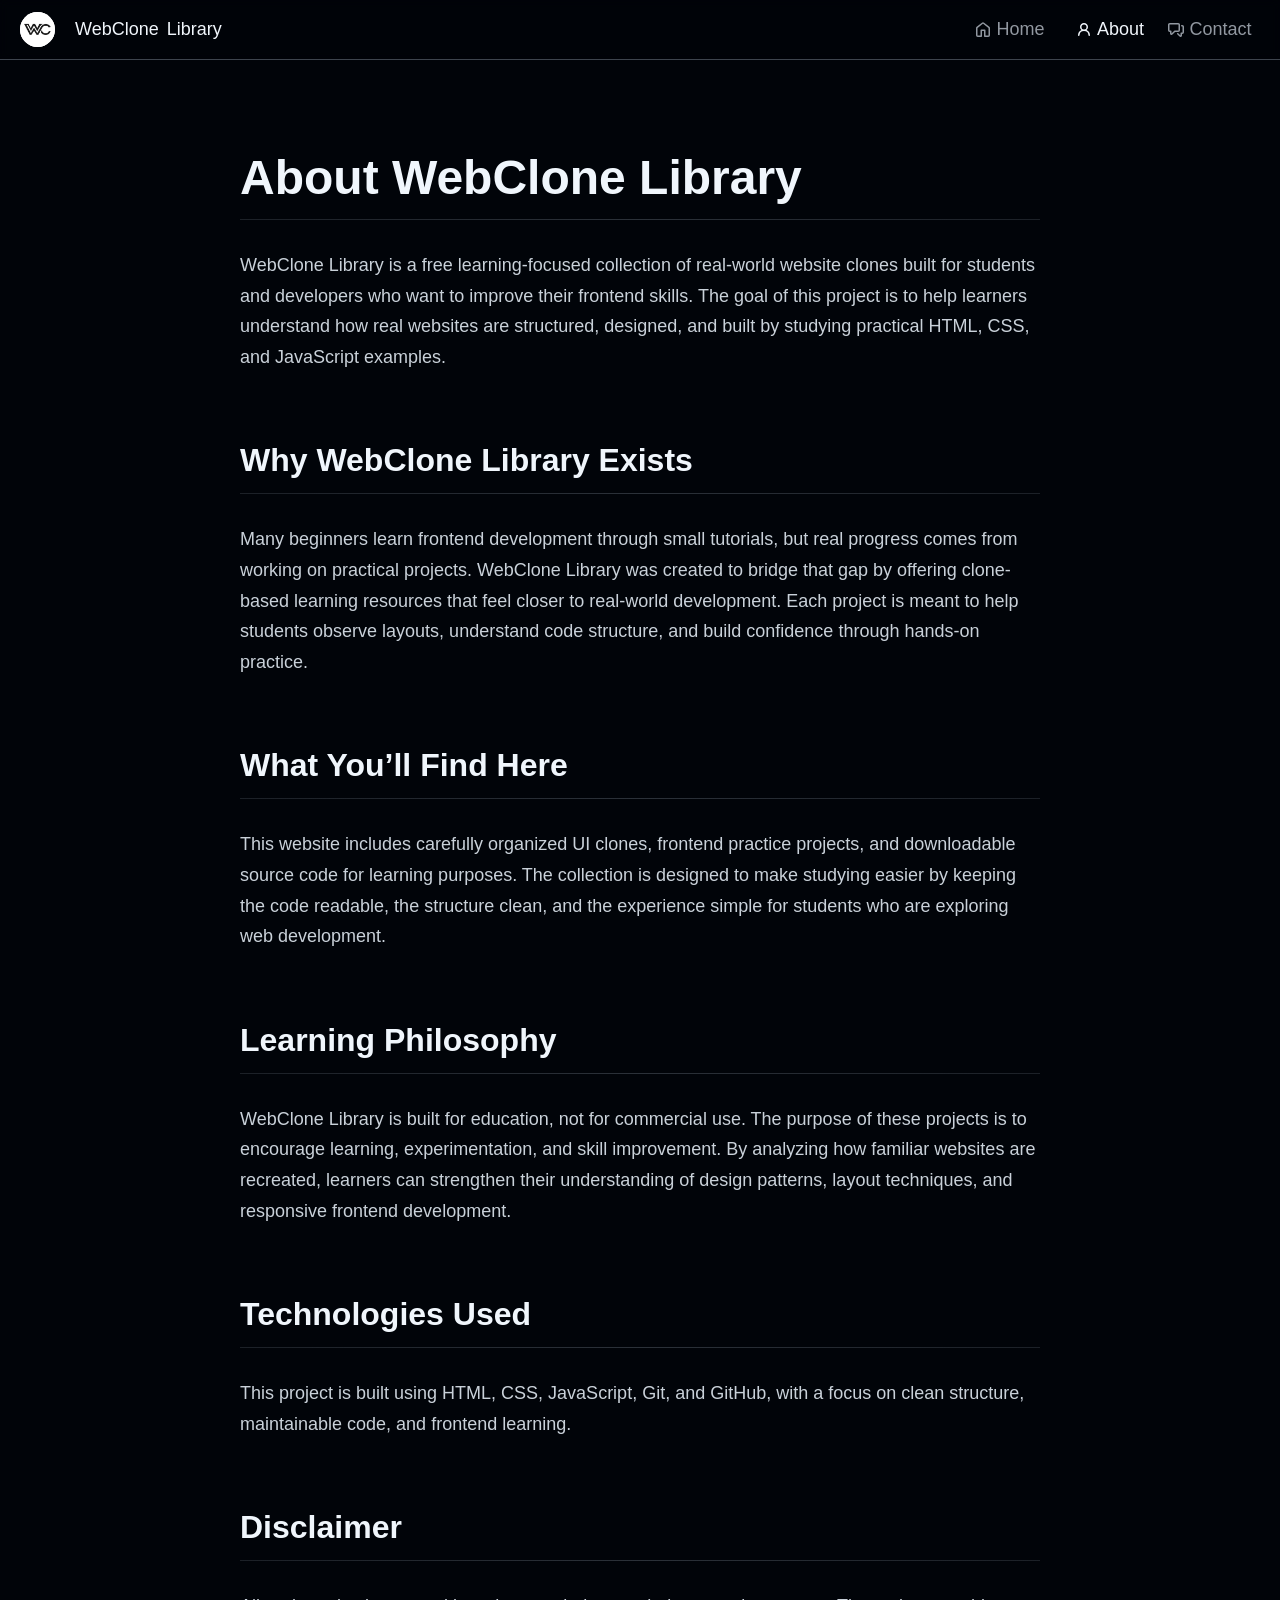
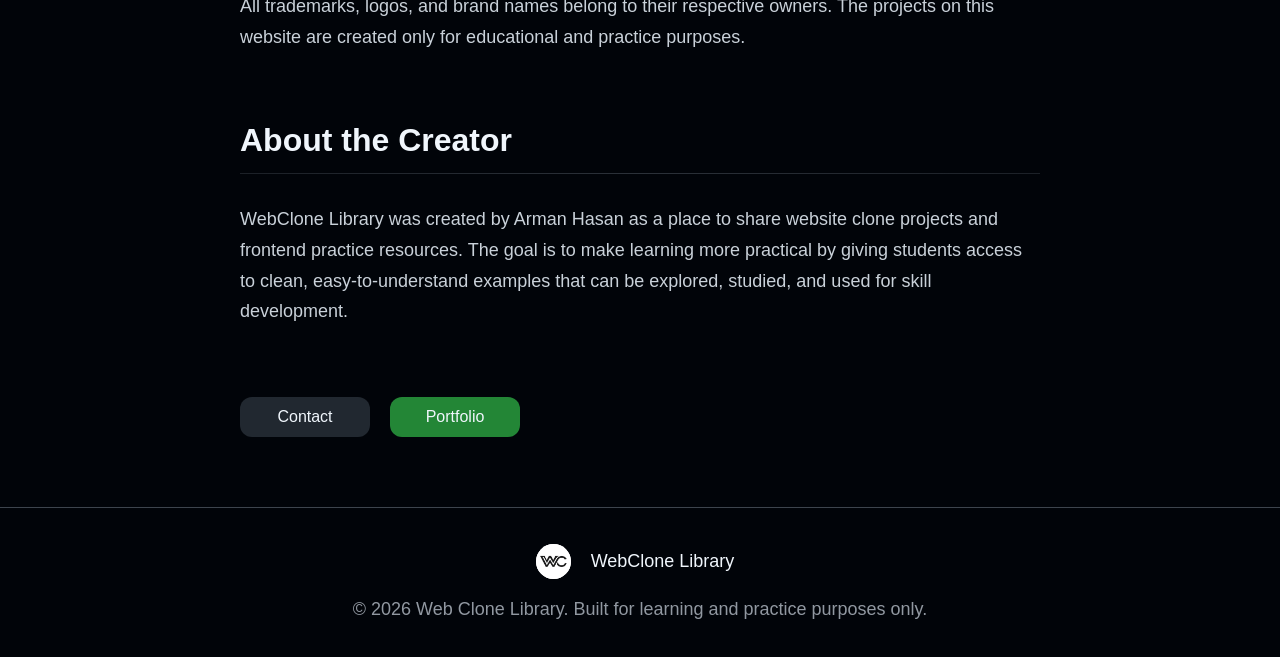
==== about.html @ 4cbb58ee "add webclone-library files" ====
<!DOCTYPE html>
<html lang="en">

<head>
    <!-- =========================
         BASIC SETUP
    ========================== -->
    <meta charset="UTF-8">
    <meta name="viewport" content="width=device-width, initial-scale=1.0">

    <!-- =========================
         SEO
    ========================== -->
    <title>WebClone Library | Real Website Clones for Frontend Learning</title>

    <meta name="description"
        content="WebClone Library is a free collection of real-world website clones built for students and developers. Study layouts, analyze code structure, and improve HTML, CSS, and JavaScript skills through practical frontend projects.">

    <meta name="author" content="Arman Hasan">

    <meta name="robots" content="index, follow">
    <meta name="googlebot" content="index, follow">

    <meta name="theme-color" content="#000000">

    <!-- =========================
         CANONICAL URL
         ENABLE AFTER DOMAIN SETUP
    ========================== -->

    <!--
    <link rel="canonical" href="https://your-domain.com/">
    -->

    <!-- =========================
         FAVICONS
    ========================== -->

    <link rel="icon" type="image/png" sizes="96x96" href="/favicon-96x96.png">
    <link rel="icon" type="image/svg+xml" href="/favicon.svg">
    <link rel="shortcut icon" href="/favicon.ico">
    <link rel="apple-touch-icon" sizes="180x180" href="/apple-touch-icon.png">

    <!-- =========================
         PWA
    ========================== -->

    <meta name="apple-mobile-web-app-title" content="WebClone Library">
    <link rel="manifest" href="/site.webmanifest">

    <!-- =========================
         OPEN GRAPH
         ENABLE DOMAIN & IMAGE LATER
    ========================== -->

    <meta property="og:type" content="website">
    <meta property="og:site_name" content="WebClone Library">

    <meta property="og:title" content="WebClone Library | Real Website Clones for Frontend Learning">

    <meta property="og:description"
        content="Explore real-world website clones, learn frontend development, and improve your HTML, CSS, and JavaScript skills through practical projects.">

    <!--
    <meta property="og:url"
        content="https://your-domain.com/">

    <meta property="og:image"
        content="https://your-domain.com/assets/images/og-image.png">
    -->

    <!-- =========================
         TWITTER / X
         ENABLE IMAGE LATER
    ========================== -->

    <meta name="twitter:card" content="summary_large_image">

    <meta name="twitter:title" content="WebClone Library | Real Website Clones">

    <meta name="twitter:description"
        content="A scalable collection of real-world website clones handcrafted for learning modern frontend development.">

    <!--
    <meta name="twitter:image"
        content="https://your-domain.com/assets/images/og-image.png">
    -->

    <!-- =====================================
         ORGANIZATION SCHEMA
    ====================================== -->

    <!--
    FUTURE ADDITIONS:

    "url": "https://your-domain.com",

    "logo": "https://your-domain.com/assets/images/logo.png",

    "sameAs": [
      "https://github.com/yourusername",
      "https://linkedin.com/in/yourusername",
      "https://x.com/yourusername"
    ]
    -->

    <script type="application/ld+json">
{
  "@context": "https://schema.org",
  "@type": "Organization",
  "name": "WebClone Library",
  "description": "A free collection of real-world website clones built for students and developers to learn frontend development through practical HTML, CSS and JavaScript projects.",
  "founder": {
    "@type": "Person",
    "name": "Arman Hasan"
  }
}
</script>

    <!-- =====================================
         COLLECTION PAGE SCHEMA
    ====================================== -->

    <!--
    ENABLE LATER:

    "url": "https://your-domain.com"
    -->

    <script type="application/ld+json">
{
  "@context": "https://schema.org",
  "@type": "CollectionPage",
  "name": "WebClone Library",
  "description": "A free collection of real-world website clones built for students and developers to learn frontend development through practical HTML, CSS and JavaScript projects.",
  "publisher": {
    "@type": "Organization",
    "name": "WebClone Library"
  },
  "about": {
    "@type": "Thing",
    "name": "Frontend Development"
  }
}
</script>

    <!-- =========================
         PERFORMANCE
    ========================== -->

    <meta http-equiv="X-UA-Compatible" content="IE=edge">

    <!-- =========================
         STYLESHEET
    ========================== -->

    <link rel="stylesheet" href="style.css">
</head>

<body>
    <header>
        <div class="nav-bar">

            <div class="logo">
                <a href="index.html" class="logo">
                    <img src="assets/icons/main-logo.svg" alt="WebClone Library Logo" class="logo-img">
                    <p class="logo-text">WebClone <span>Library</span></p>
                </a>
            </div>


            <div class="nav-link-row">

                <a class="nav-link" href="index.html">
                    <svg xmlns="http://www.w3.org/2000/svg" viewBox="0 0 16 16" width="16" height="16"
                        class="nav-link-svg">
                        <path
                            d="M6.906.664a1.749 1.749 0 0 1 2.187 0l5.25 4.2c.415.332.657.835.657 1.367v7.019A1.75 1.75 0 0 1 13.25 15h-3.5a.75.75 0 0 1-.75-.75V9H7v5.25a.75.75 0 0 1-.75.75h-3.5A1.75 1.75 0 0 1 1 13.25V6.23c0-.531.242-1.034.657-1.366l5.25-4.2Zm1.25 1.171a.25.25 0 0 0-.312 0l-5.25 4.2a.25.25 0 0 0-.094.196v7.019c0 .138.112.25.25.25H5.5V8.25a.75.75 0 0 1 .75-.75h3.5a.75.75 0 0 1 .75.75v5.25h2.75a.25.25 0 0 0 .25-.25V6.23a.25.25 0 0 0-.094-.195Z">
                        </path>
                    </svg>
                    Home
                </a>
                <a class="nav-link active" href="about.html">
                    <svg xmlns="http://www.w3.org/2000/svg" viewBox="0 0 16 16" width="16" height="16"
                        class="nav-link-svg active">
                        <path
                            d="M10.561 8.073a6.005 6.005 0 0 1 3.432 5.142.75.75 0 1 1-1.498.07 4.5 4.5 0 0 0-8.99 0 .75.75 0 0 1-1.498-.07 6.004 6.004 0 0 1 3.431-5.142 3.999 3.999 0 1 1 5.123 0ZM10.5 5a2.5 2.5 0 1 0-5 0 2.5 2.5 0 0 0 5 0Z">
                        </path>
                    </svg>
                    About
                </a>
                <a class="nav-link" href="contact.html">
                    <svg xmlns="http://www.w3.org/2000/svg" viewBox="0 0 16 16" width="16" height="16"
                        class="nav-link-svg">
                        <path
                            d="M1.75 1h8.5c.966 0 1.75.784 1.75 1.75v5.5A1.75 1.75 0 0 1 10.25 10H7.061l-2.574 2.573A1.458 1.458 0 0 1 2 11.543V10h-.25A1.75 1.75 0 0 1 0 8.25v-5.5C0 1.784.784 1 1.75 1ZM1.5 2.75v5.5c0 .138.112.25.25.25h1a.75.75 0 0 1 .75.75v2.19l2.72-2.72a.749.749 0 0 1 .53-.22h3.5a.25.25 0 0 0 .25-.25v-5.5a.25.25 0 0 0-.25-.25h-8.5a.25.25 0 0 0-.25.25Zm13 2a.25.25 0 0 0-.25-.25h-.5a.75.75 0 0 1 0-1.5h.5c.966 0 1.75.784 1.75 1.75v5.5A1.75 1.75 0 0 1 14.25 12H14v1.543a1.458 1.458 0 0 1-2.487 1.03L9.22 12.28a.749.749 0 0 1 .326-1.275.749.749 0 0 1 .734.215l2.22 2.22v-2.19a.75.75 0 0 1 .75-.75h1a.25.25 0 0 0 .25-.25Z">
                        </path>
                    </svg>
                    Contact
                </a>
            </div>

        </div>
    </header>

    <main>
        <section class="about">
            <div class="about-group">
                <h1>About WebClone Library</h1>
                <div class="divider"></div>
                <p>WebClone Library is a free learning-focused collection of real-world website clones built for
                    students and developers who want to improve their frontend skills. The goal of this project is to
                    help learners understand how real websites are structured, designed, and built by studying practical
                    HTML, CSS, and JavaScript examples.</p>
            </div>
            <div class="about-group">
                <h2>Why WebClone Library Exists</h2>
                <div class="divider"></div>
                <p>Many beginners learn frontend development through small tutorials, but real progress comes from
                    working on practical projects. WebClone Library was created to bridge that gap by offering
                    clone-based learning resources that feel closer to real-world development. Each project is meant to
                    help students observe layouts, understand code structure, and build confidence through hands-on
                    practice.</p>

            </div>
            <div class="about-group">
                <h2>What You’ll Find Here</h2>
                <div class="divider"></div>
                <p>This website includes carefully organized UI clones, frontend practice projects, and downloadable
                    source code for learning purposes. The collection is designed to make studying easier by keeping the
                    code readable, the structure clean, and the experience simple for students who are exploring web
                    development.</p>

            </div>
            <div class="about-group">
                <h2>Learning Philosophy</h2>
                <div class="divider"></div>
                <p>WebClone Library is built for education, not for commercial use. The purpose of these projects is to
                    encourage learning, experimentation, and skill improvement. By analyzing how familiar websites are
                    recreated, learners can strengthen their understanding of design patterns, layout techniques, and
                    responsive frontend development.</p>
            </div>


            <div class="about-group">
                <h2>Technologies Used</h2>
                <div class="divider"></div>
                <p>This project is built using HTML, CSS, JavaScript, Git, and GitHub, with a focus on clean
                    structure, maintainable code, and frontend learning.</p>

            </div>
            <div class="about-group">
                <h2>Disclaimer</h2>
                <div class="divider"></div>
                <p>All trademarks, logos, and brand names belong to their respective owners. The projects on this
                    website are created only for educational and practice purposes.</p>

            </div>

            <div class="about-group">
                <h2>About the Creator</h2>
                <div class="divider"></div>
                <p>WebClone Library was created by Arman Hasan as a place to share website clone projects and frontend
                    practice resources. The goal is to make learning more practical by giving students access to clean,
                    easy-to-understand examples that can be explored, studied, and used for skill development.</p>

            </div>
            <div class="about-group contact-btn-group">
                <!-- <h2>If you have suggestions, feedback, or questions, feel free to reach out through the contact page.</h2> -->
                <a href="contact.html" class="btn deactive">Contact</a>
                <a href="https://armanhasancoder.github.io/portfolio" class="btn" target="_blank" rel="noopener noreferrer">Portfolio</a>

            </div>
        </section>
    </main>

    <footer>
        <div class="logo">
            <a href="index.html" class="logo">
                <img src="assets/icons/main-logo.svg" alt="WebClone Library Logo" class="logo-img">
                <p class="logo-text">WebClone Library</p>
            </a>
        </div>
        <p>© 2026 Web Clone Library. Built for learning and practice purposes only.</p>
    </footer>


</body>

</html>
---- style.css ----
* {
    margin: 0;
    padding: 0;
    box-sizing: border-box;
}

:root {
    --bg-main: #010409;
    --bg-header: #01040970;
    --border-color: #3d444d;
    --border-active: #1f6feb;
    --divider-color: linear-gradient(90deg, #3d444d71, #3d444db3, #3d444d72);
    --heading-color: #f0f6fc;
    --pera-color: #9198a1;
    --pera-color-light: #c9d1d9;
    --btn-color: #238636;
    --btn-secondary-color: #212830;
    --btn-hover: #262c36;
    --bg-container: #0d1117;
    --bg-card: #0d1117;

    /* --bg-card: #151b23; */
    --link-color: #4493f8;
    --nav-link-hover: #14191f;
}

html {
    scroll-behavior: smooth;
}

body {
    background-color: var(--bg-main);
    font-family: 'TikTokFont-Regular', PingFangSC, sans-serif;
}

h1,
h2,
h3 {
    color: var(--heading-color);
}

h2 {
    font-size: 32px;
}

h1 {
    font-size: 48px;
}

h3 {
    font-size: 24px;
}

p {
    color: var(--pera-color);
    font-size: 18px;
}

a {
    text-decoration: none;
    color: var(--pera-color);
}

header {
    background-color: var(--bg-header);
    border-bottom: 1px solid var(--border-color);
    height: 60px;
    display: flex;
    align-items: center;
    justify-content: center;
    width: 100%;
    -webkit-backdrop-filter: blur(5px);
    backdrop-filter: blur(5px);
    position: fixed;
    z-index: 1000;
}

.nav-bar {
    display: flex;
    justify-content: space-between;
    align-items: center;
    width: 100%;
    padding: 0px 20px;
}

.logo {
    display: flex;
    /* justify-content: space-between; */
    align-items: center;
    /* margin-left: 5px; */
    gap: 10px;
}


.logo-img {
    height: 35px;
    width: 35px;
    /* border: 10px; */
    border-radius: 50%;
}

.logo-text {
    color: var(--heading-color);
    height: 30px;
    /* width: 150px; */
    padding: 0 10px;
    width: auto;
    display: flex;
    justify-content: center;
    align-items: center;
    border-radius: 10px;
    transition: all 0.3s ease;
    gap: 8px;
}

.logo-text:hover {
    background-color: var(--nav-link-hover);
}

.nav-link-row {
    /* width: 300px; */
    display: flex;
    /* justify-content: space-between; */
    /* margin-right: 10px; */
}

.nav-link {
    font-size: 18px;
    height: 35px;
    width: 100px;
    display: flex;
    justify-content: center;
    align-items: center;
    border-radius: 10px;
    gap: 5px;
    transition: all 0.3s ease;
}

.nav-link:hover {
    background-color: var(--nav-link-hover);
}

.nav-link-svg {
    fill: var(--pera-color);
}

/* .active,
.nav-link:active {
    color: var(--heading-color);
    fill: var(--heading-color);
} */

.active {
    color: var(--heading-color);
}

.active svg {
    fill: var(--heading-color);
}

/* .active{
    color:var(--heading-color);
}

.active svg{
    fill:var(--heading-color);
} */




main {
    padding-top: 80px;
}

section {
    margin: 70px auto;
    max-width: 1300px;
    padding: 0px 50px;
}

.hero-heading {
    font-size: 46px;
    font-weight: normal;
    /* margin-bottom: 30px; */
    /* color: var(--link-color); */
    /* font-size: 3rem; */
    font-weight: bold;
}

.hero-pera {
    margin: 30px 0px 0px 0px;
    line-height: 1.7;
    max-width: 650px;
    /* font-size: 18px; */
}

.divider {
    /* margin-top: 50px; */
    height: 1px;
    background: var(--divider-color);
    max-width: 1200px;
    margin: 0 auto;
}

.section-heading {
    /* color: var(--heading-color); */
    line-height: 1.7;
    margin-top: 20px;
}

.card-container {
    display: flex;
    flex-direction: column;
    width: 100%;
    margin-top: 30px;
    gap: 30px;
}

.card {
    background-color: var(--bg-card);
    display: flex;
    /* height: 200px; */
    justify-content: space-between;
    align-items: center;
    padding: 20px;
    border-radius: 12px;
    border: 1px solid var(--border-color);
    transition: all 0.3s ease;
}

.card:hover {
    border-color: var(--border-active);
    transform: translateY(-4px);
}


.card-detail {
    display: flex;
    flex-direction: column;
    row-gap: 20px;
}

.card-detail-btn {
    color: var(--link-color);
    font-size: 28px;
    max-width: 265px;
}

.card-detail-btn:hover {
    text-decoration: underline;
}

.card-pera {
    width: 70%;
}

.tags {
    display: flex;
    gap: 10px;
    flex-wrap: wrap;

}

.card-img {
    height: 150px;
    aspect-ratio: 3/2;
    border-radius: 12px;
    border: 1px solid var(--border-color);
}

.btn-group {
    display: flex;
    gap: 20px;
}

.btn {
    height: 40px;
    width: 130px;
    background-color: var(--btn-color);
    color: var(--heading-color);
    display: flex;
    justify-content: center;
    align-items: center;
    border-radius: 12px;
    transition: all 0.3s ease;
}

.deactive {
    background-color: var(--btn-secondary-color);
}

.btn:hover {
    background-color: var(--btn-hover);
}

.btn-group a {
    gap: 5px;
}

footer {
    height: 150px;
    width: 100%;
    background-color: var(--bg-main);
    border-top: 1px solid var(--border-color);
    display: flex;
    justify-content: center;
    align-items: center;
    flex-direction: column;
    gap: 20px;
}



.about {
    max-width: 900px;
}

.about-group {
    margin-bottom: 70px;
}

.about-group p {
    line-height: 1.7;
    margin-top: 30px;
    color: var(--pera-color-light);

}

.about-group h1,
.about-group h2 {
    margin-bottom: 14px;

}

.contact-btn-group {
    display: flex;
    gap: 20px;
}

@media (max-width: 992px) {

    /* h1,
    h2,
    h3 {
        color: var(--heading-color);
    } */

    h1 {
        font-size: 40px;
    }

    h2 {
        font-size: 28px;
    }

    h3 {
        font-size: 22px;
    }

    p {
        font-size: 16px;
    }

    a {
        font-size: 15px;
    }

    footer p {
        font-size: 14px;
    }

    section {
        margin: 70px auto;
        /* max-width: 850px; */
        /* padding: 0 20px; */
        padding: 0px 20px;
    }

    /* .hero-heading{
        text-align: center;
    }

    .hero-pera{
        text-align: center;
        align-items: center;
    } */

    .hero {
        display: flex;
        flex-direction: column;
        align-items: center;
    }

    .hero-pera {
        text-align: center;
    }



}

@media(max-width:560px) {
    /* header {

        height: 100px;



    }

    .nav-bar {
        flex-direction: column;
        gap: 20px;
    } */

    .logo-text {
        font-size: 14px;
        width: 120px;
    }

    .nav-link {
        font-size: 14px;
        width: 80px;
    }



}

@media(max-width:690px) {


    .card {

        flex-direction: column-reverse;
        gap: 30px;
    }








    .card-pera {
        width: 100%;
    }

    .tags {
        max-width: 200px;

    }

    .card-img {
        width: 100%;
        height: auto;

    }




}

@media(max-width:530px) {
    .card-img {
        height: 200px;
    }

    .about-group h1{
        text-align: center;
    }
}

@media(max-width:480px) {
    .logo-text span {
        display: none;
    }

    .logo-text {
        max-width: 60px;
    }

    .hero-heading {
        font-size: 36px;
    }

    .logo a p {
        width: 120px;
    }

    footer p {
        text-align: center;
        max-width: 400px;
    }
}
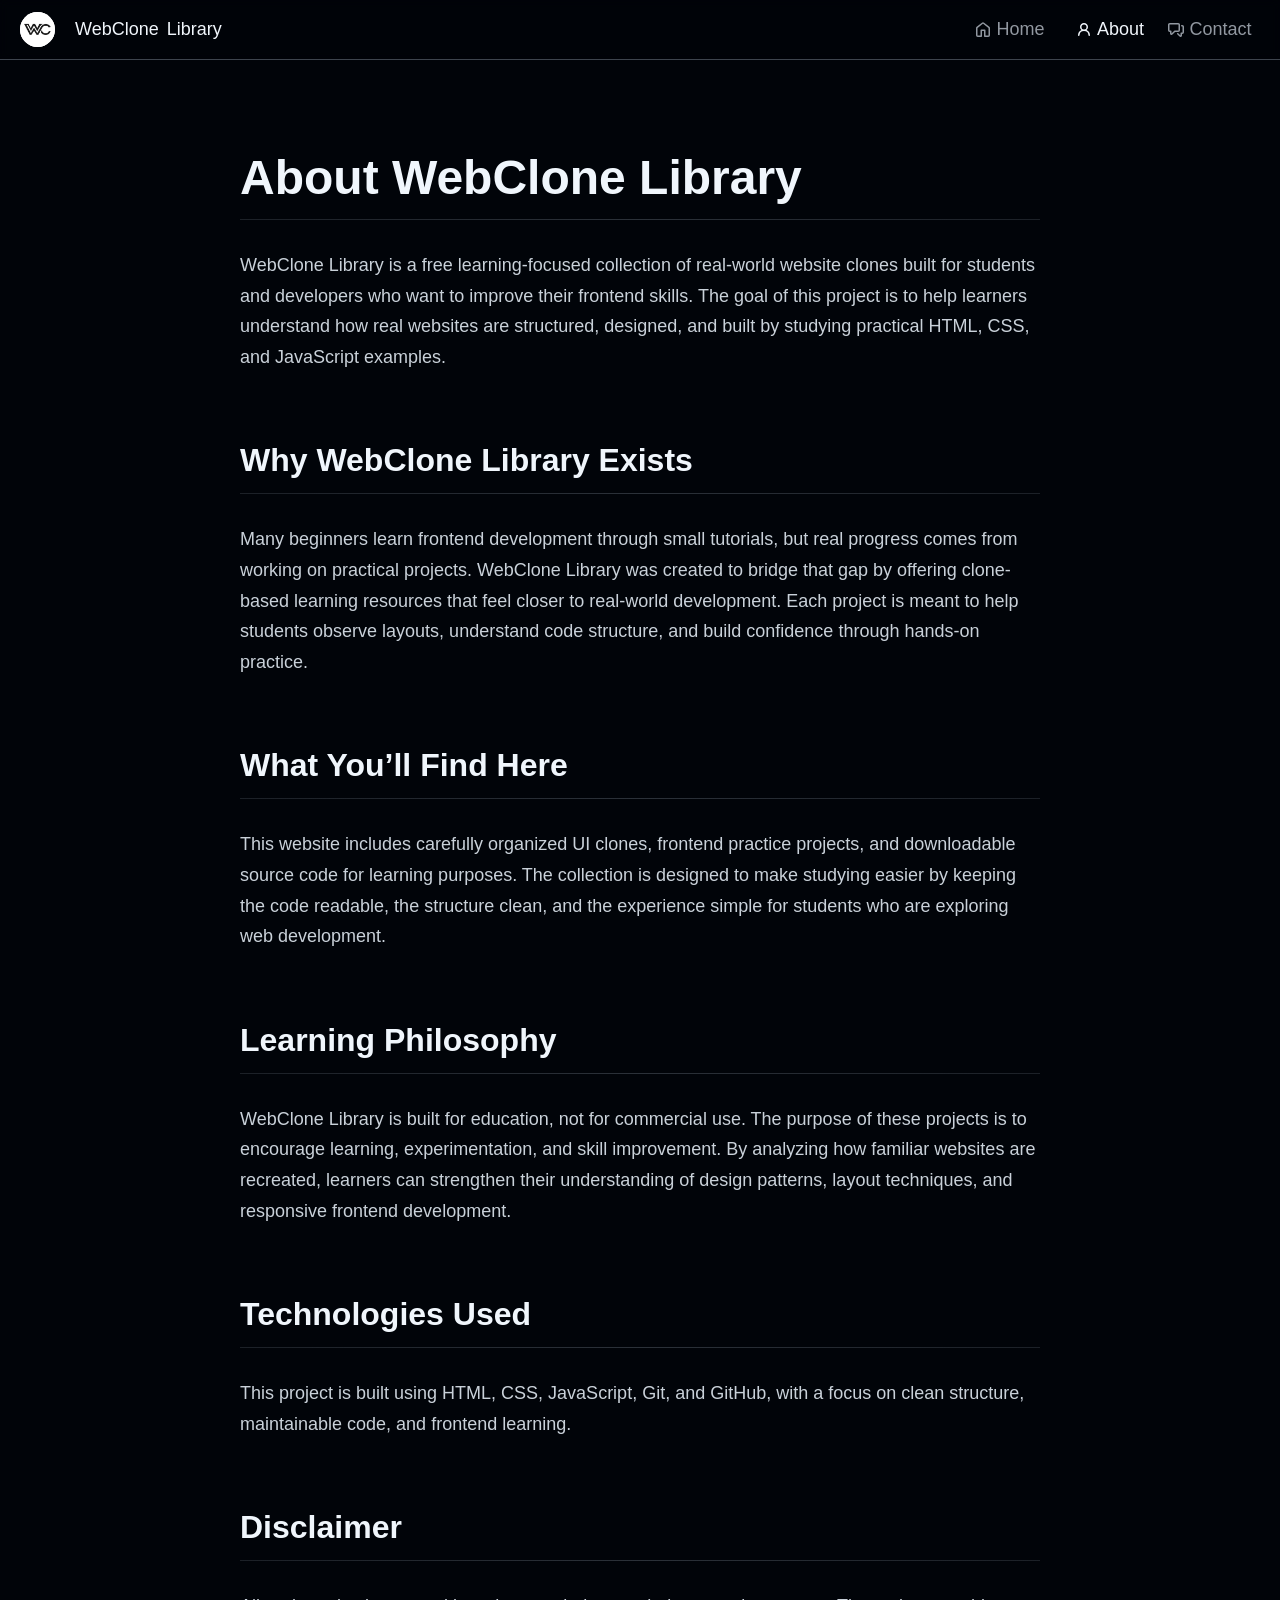
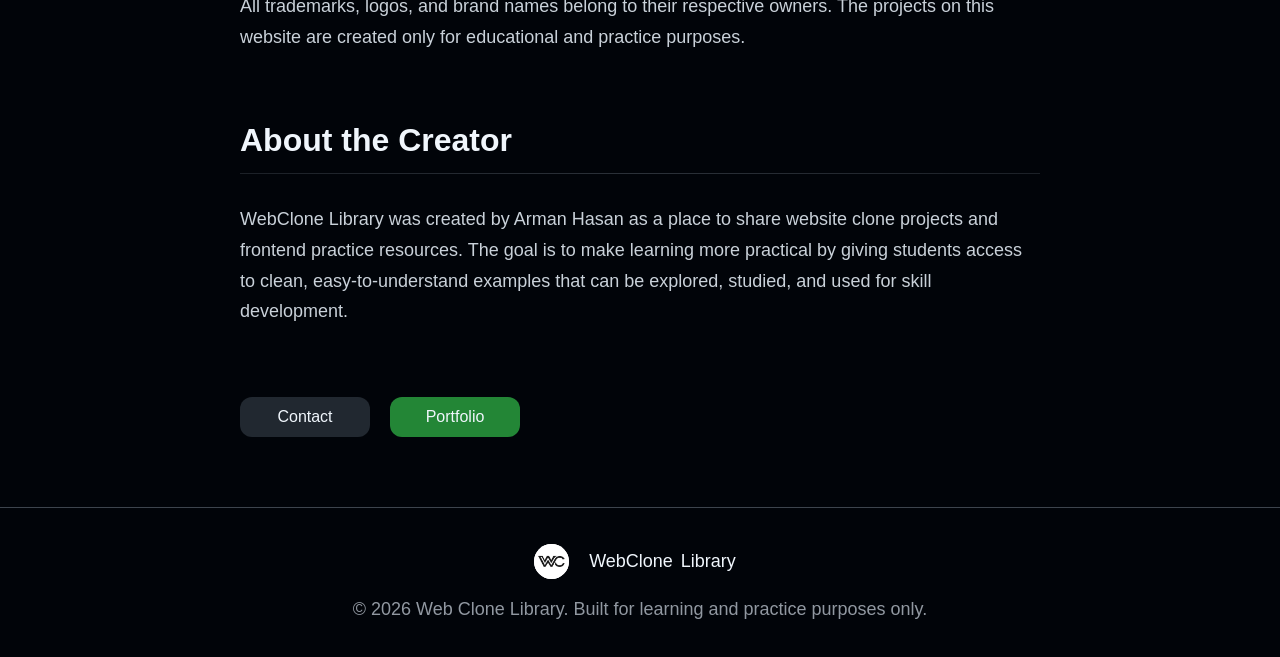
==== commit 75671126: "update about and contact add (span) tag" ====
--- a/about.html
+++ b/about.html
@@ -6,15 +6,19 @@
          BASIC SETUP
     ========================== -->
     <meta charset="UTF-8">
+    <meta http-equiv="X-UA-Compatible" content="IE=edge">
     <meta name="viewport" content="width=device-width, initial-scale=1.0">
 
     <!-- =========================
          SEO
     ========================== -->
-    <title>WebClone Library | Real Website Clones for Frontend Learning</title>
+    <title>About | WebClone Library</title>
 
     <meta name="description"
-        content="WebClone Library is a free collection of real-world website clones built for students and developers. Study layouts, analyze code structure, and improve HTML, CSS, and JavaScript skills through practical frontend projects.">
+        content="Learn about WebClone Library, a free educational project created to help students and developers improve frontend development skills through real-world website clones.">
+
+    <meta name="keywords"
+        content="about webclone library, frontend learning, html css javascript projects, website clone projects, web development education, arman hasan">
 
     <meta name="author" content="Arman Hasan">
 
@@ -25,135 +29,109 @@
 
     <!-- =========================
          CANONICAL URL
-         ENABLE AFTER DOMAIN SETUP
-    ========================== -->
-
-    <!--
-    <link rel="canonical" href="https://your-domain.com/">
-    -->
+    ========================== -->
+    <link rel="canonical" href="https://armanhasancoder.github.io/webclone-library/about.html">
+
+    <!-- =========================
+         LANGUAGE
+    ========================== -->
+    <link rel="alternate" hreflang="en"
+        href="https://armanhasancoder.github.io/webclone-library/about.html">
 
     <!-- =========================
          FAVICONS
     ========================== -->
-
-    <link rel="icon" type="image/png" sizes="96x96" href="/favicon-96x96.png">
-    <link rel="icon" type="image/svg+xml" href="/favicon.svg">
-    <link rel="shortcut icon" href="/favicon.ico">
-    <link rel="apple-touch-icon" sizes="180x180" href="/apple-touch-icon.png">
+    <link rel="icon" type="image/png" sizes="96x96"
+        href="https://armanhasancoder.github.io/webclone-library/favicon-96x96.png">
+    <link rel="icon" type="image/svg+xml"
+        href="https://armanhasancoder.github.io/webclone-library/favicon.svg">
+    <link rel="shortcut icon"
+        href="https://armanhasancoder.github.io/webclone-library/favicon.ico">
+    <link rel="apple-touch-icon" sizes="180x180"
+        href="https://armanhasancoder.github.io/webclone-library/apple-touch-icon.png">
 
     <!-- =========================
          PWA
     ========================== -->
-
     <meta name="apple-mobile-web-app-title" content="WebClone Library">
-    <link rel="manifest" href="/site.webmanifest">
+    <link rel="manifest"
+        href="https://armanhasancoder.github.io/webclone-library/site.webmanifest">
 
     <!-- =========================
          OPEN GRAPH
-         ENABLE DOMAIN & IMAGE LATER
-    ========================== -->
-
+    ========================== -->
     <meta property="og:type" content="website">
     <meta property="og:site_name" content="WebClone Library">
 
-    <meta property="og:title" content="WebClone Library | Real Website Clones for Frontend Learning">
+    <meta property="og:title"
+        content="About | WebClone Library">
 
     <meta property="og:description"
-        content="Explore real-world website clones, learn frontend development, and improve your HTML, CSS, and JavaScript skills through practical projects.">
-
-    <!--
+        content="Learn about the mission, purpose and creator of WebClone Library, a platform built for frontend learning through real-world website clones.">
+
     <meta property="og:url"
-        content="https://your-domain.com/">
+        content="https://armanhasancoder.github.io/webclone-library/about.html">
 
     <meta property="og:image"
-        content="https://your-domain.com/assets/images/og-image.png">
-    -->
+        content="https://armanhasancoder.github.io/webclone-library/og-image.png">
+
+    <meta property="og:image:width" content="1200">
+    <meta property="og:image:height" content="630">
 
     <!-- =========================
          TWITTER / X
-         ENABLE IMAGE LATER
-    ========================== -->
-
+    ========================== -->
     <meta name="twitter:card" content="summary_large_image">
 
-    <meta name="twitter:title" content="WebClone Library | Real Website Clones">
+    <meta name="twitter:title"
+        content="About | WebClone Library">
 
     <meta name="twitter:description"
-        content="A scalable collection of real-world website clones handcrafted for learning modern frontend development.">
-
-    <!--
+        content="Learn about the mission, purpose and creator of WebClone Library.">
+
     <meta name="twitter:image"
-        content="https://your-domain.com/assets/images/og-image.png">
-    -->
-
-    <!-- =====================================
+        content="https://armanhasancoder.github.io/webclone-library/og-image.png">
+
+    <!-- =========================
          ORGANIZATION SCHEMA
-    ====================================== -->
-
-    <!--
-    FUTURE ADDITIONS:
-
-    "url": "https://your-domain.com",
-
-    "logo": "https://your-domain.com/assets/images/logo.png",
-
-    "sameAs": [
-      "https://github.com/yourusername",
-      "https://linkedin.com/in/yourusername",
-      "https://x.com/yourusername"
-    ]
-    -->
-
+    ========================== -->
     <script type="application/ld+json">
 {
   "@context": "https://schema.org",
   "@type": "Organization",
   "name": "WebClone Library",
-  "description": "A free collection of real-world website clones built for students and developers to learn frontend development through practical HTML, CSS and JavaScript projects.",
+  "url": "https://armanhasancoder.github.io/webclone-library/",
+  "description": "A free collection of real-world website clones built for students and developers.",
   "founder": {
     "@type": "Person",
     "name": "Arman Hasan"
+  },
+  "sameAs": [
+    "https://github.com/armanhasancoder"
+  ]
+}
+</script>
+
+    <!-- =========================
+         ABOUT PAGE SCHEMA
+    ========================== -->
+    <script type="application/ld+json">
+{
+  "@context": "https://schema.org",
+  "@type": "AboutPage",
+  "name": "About WebClone Library",
+  "url": "https://armanhasancoder.github.io/webclone-library/about.html",
+  "description": "Information about WebClone Library, its purpose and creator.",
+  "publisher": {
+    "@type": "Organization",
+    "name": "WebClone Library"
   }
 }
 </script>
 
-    <!-- =====================================
-         COLLECTION PAGE SCHEMA
-    ====================================== -->
-
-    <!--
-    ENABLE LATER:
-
-    "url": "https://your-domain.com"
-    -->
-
-    <script type="application/ld+json">
-{
-  "@context": "https://schema.org",
-  "@type": "CollectionPage",
-  "name": "WebClone Library",
-  "description": "A free collection of real-world website clones built for students and developers to learn frontend development through practical HTML, CSS and JavaScript projects.",
-  "publisher": {
-    "@type": "Organization",
-    "name": "WebClone Library"
-  },
-  "about": {
-    "@type": "Thing",
-    "name": "Frontend Development"
-  }
-}
-</script>
-
-    <!-- =========================
-         PERFORMANCE
-    ========================== -->
-
-    <meta http-equiv="X-UA-Compatible" content="IE=edge">
-
     <!-- =========================
          STYLESHEET
     ========================== -->
-
     <link rel="stylesheet" href="style.css">
 </head>
 
@@ -278,7 +256,7 @@
         <div class="logo">
             <a href="index.html" class="logo">
                 <img src="assets/icons/main-logo.svg" alt="WebClone Library Logo" class="logo-img">
-                <p class="logo-text">WebClone Library</p>
+                <p class="logo-text">WebClone <span>Library</span></p>
             </a>
         </div>
         <p>© 2026 Web Clone Library. Built for learning and practice purposes only.</p>
